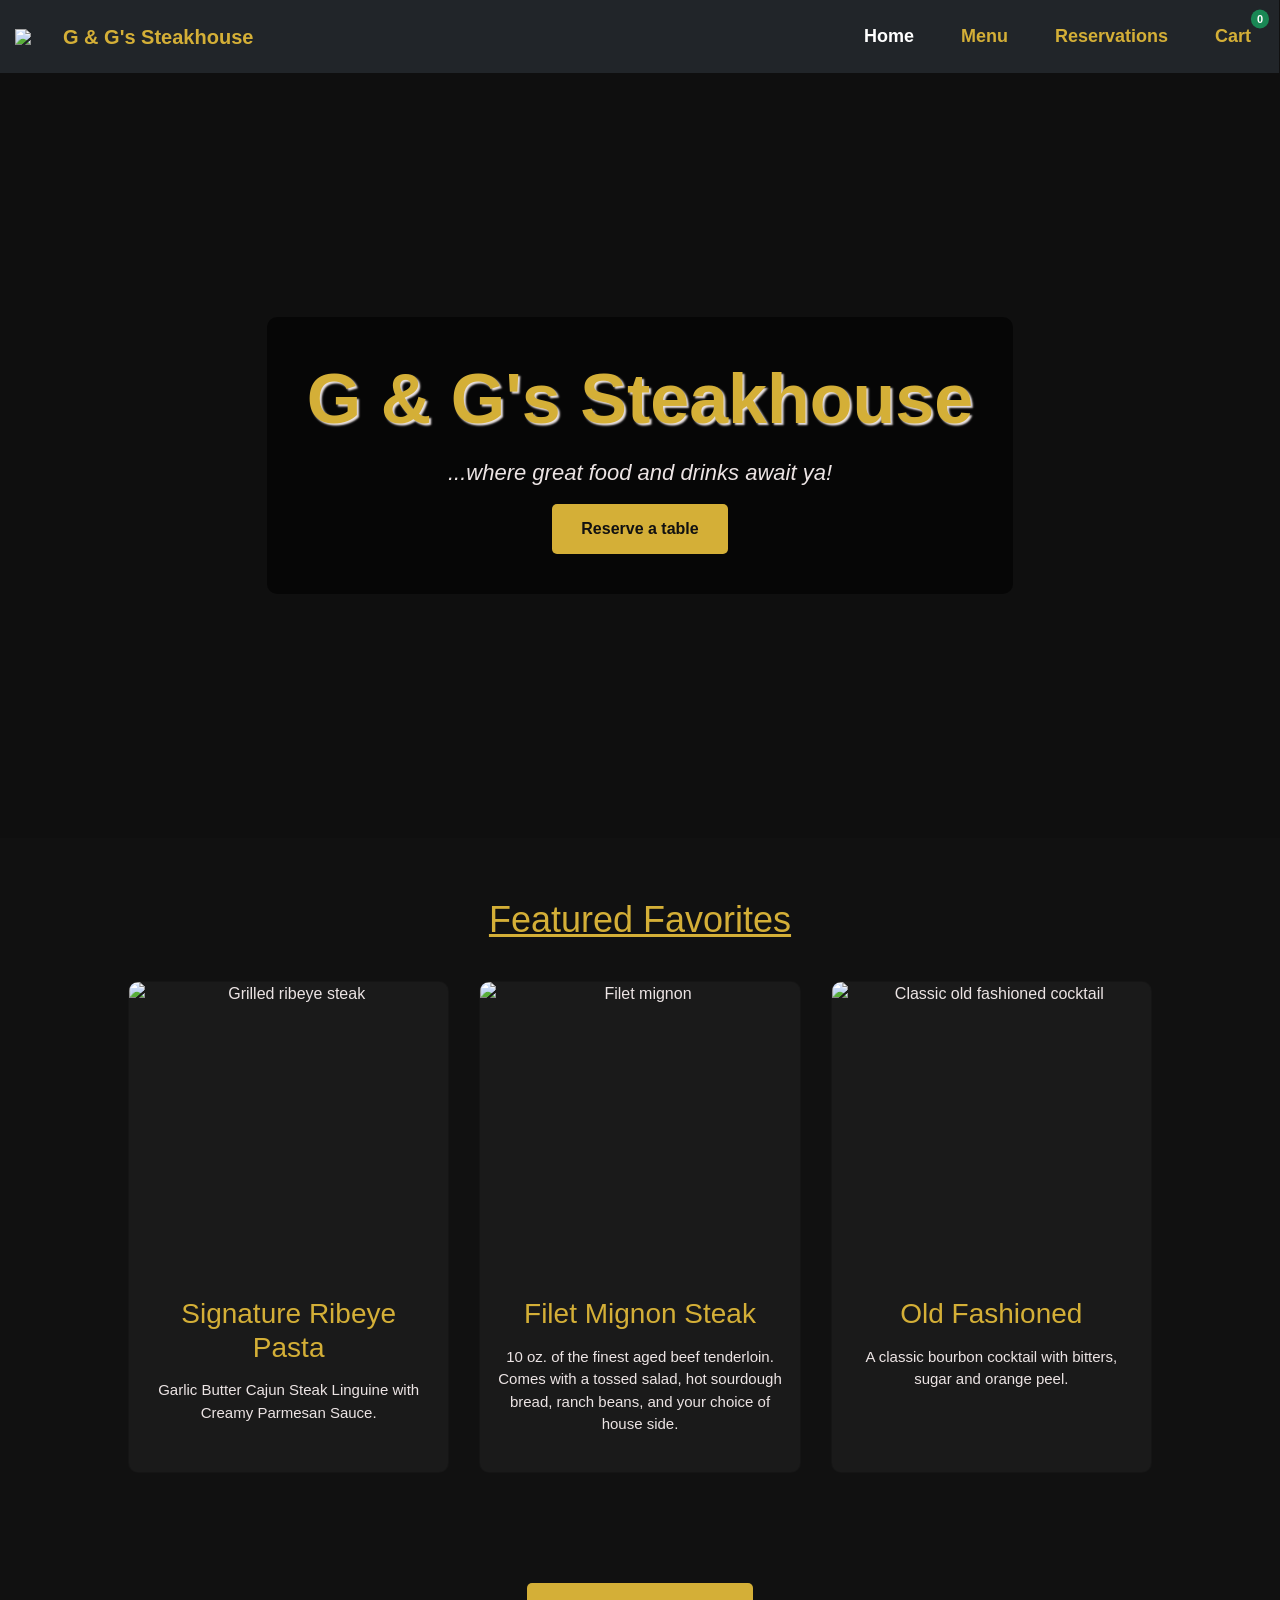
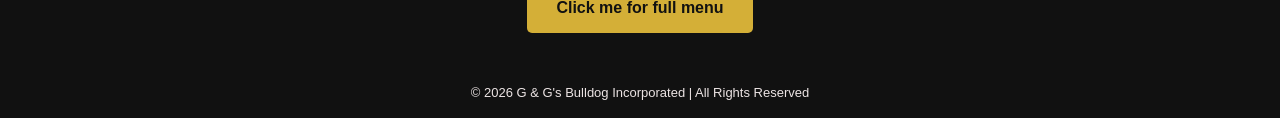
==== index.html @ 251321a4 "Add files via upload restaurant deployment" ====
<!doctype html>
<html lang="en">
<head>
    <meta charset="UTF-8">
    <meta name="viewport" content="width=device-width, initial-scale=1">
    <title>G & G's Steakhouse</title>
    <!--kit from Font Awesome-->
    <script src="https://kit.fontawesome.com/1e9c4867e3.js" crossorigin="anonymous"></script>
    <!--    external css link - Google fonts-->
    <link rel="preconnect" href="https://fonts.googleapis.com">
    <link rel="preconnect" href="https://fonts.gstatic.com" crossorigin>
    <link href="https://fonts.googleapis.com/css2?family=Google+Sans:ital,opsz,wght@0,17..18,400..700;1,17..18,400..700&display=swap" rel="stylesheet">
    <!-- BOOTSTRAP CSS CDN LINK  -->
    <link href="https://cdn.jsdelivr.net/npm/bootstrap@5.3.3/dist/css/bootstrap.min.css" rel="stylesheet">
    <link rel="stylesheet" href="styles.css">
</head>
<body>
<!-- NAVBAR SECTION - BOOTSTRAP UPDATE-->
<nav class="navbar navbar-expand-lg navbar-dark bg-dark sticky-top">
    <a class="navbar-brand d-flex align-items-center" href="index.html">
        <img src="images/logo-image.png" width="40" class="me-2">
        G & G's Steakhouse
    </a>
    <button class="navbar-toggler" type="button" data-bs-toggle="collapse" data-bs-target="#navMenu">
        <span class="navbar-toggler-icon"></span>
    </button>
    <div class="collapse navbar-collapse" id="navMenu">
        <ul class="navbar-nav  ms-auto justify-content-end w-100">
            <li class="nav-item">
                <!--USING FONT AWESOME ON HOME PAGE-->
                <a class="nav-link" href="index.html">
                    <i class="fas fa-home"></i>
                    Home</a>
            </li>
            <li class="nav-item">
                <a class="nav-link" href="menu.html">
                    <i class="fa fa-bars"></i>
                    Menu</a>
            </li>
            <li class="nav-item">
                <a class="nav-link" href="reservations.html">
                    <i class="fas fa-calendar-check"></i>
                    Reservations</a>
            </li>
            <li class="nav-item d-flex justify-content-start gap-2">
                <a class="nav-link position-relative" href="cart.html">
                    <i class="fas fa-shopping-cart"></i>
                    Cart
                    <span id="cart-count"
                          class="position-absolute top-0 start-100 translate-middle badge rounded-pill bg-success text-white">
                                0
                        </span>
                </a>
            </li>
        </ul>
    </div>
</nav>

<!-- HERO BANNER SECTION -->

<section class="hero">
    <video autoplay muted loop playsinline class="hero-video">
        <source src="./images/hero-video2.mp4" type="video/mp4">
    </video>
    <div class="hero-content">
        <h1>G & G's Steakhouse</h1>
        <p>...where great food and drinks await ya!</p>
        <a href="reservations.html" class="btn">Reserve a table</a>
    </div>
</section>

<!-- FEATURED FAVORITES MENU SNIPPET -->

<section class="featured">
    <h2>Featured Favorites</h2>
    <div class="card-container">
        <div class="card">
            <img src="images/signature_rib-eye-with-linguine.jpg" alt="Grilled ribeye steak">
            <h3>Signature Ribeye Pasta</h3>
            <p>Garlic Butter Cajun Steak Linguine with Creamy Parmesan Sauce.</p>
        </div>

        <div class="card">
            <img src="images/filet_mignon_steak.jpg" alt="Filet mignon">
            <h3>Filet Mignon Steak</h3>
            <p>10 oz. of the finest aged beef tenderloin. Comes with a tossed salad, hot sourdough bread, ranch beans, and your choice of house side.</p>
        </div>

        <div class="card">
            <img src="images/old-fashioned3.jpg" alt="Classic old fashioned cocktail">
            <h3>Old Fashioned</h3>
            <p>A classic bourbon cocktail with bitters, sugar and orange peel.</p>
        </div>

    </div>
</section>
<!-- FULL MENU LINK-->
<div class="full-menu-hero">
    <a href="menu.html" class="btn">Click me for full menu</a>
</div>

<!-- FOOTER SECTION TO DISPLAY COPYRIGHTS-->
<footer>
    <!--USING FONT AWESOME ON HOME PAGE-->
<!--    <i class="fa-solid fa-bone"></i>-->
    <p>© 2026 G & G's Bulldog Incorporated | All Rights Reserved</p>
</footer>
<!--BOOTSTRAP JAVASCRIPT-->
<script src="https://cdn.jsdelivr.net/npm/bootstrap@5.3.3/dist/js/bootstrap.bundle.min.js"></script>
<script src="script.js"></script>
</body>
</html>
---- styles.css ----
*{
    margin: 0;
    padding: 0;
    box-sizing: border-box;
}
/* COLOR THEMES USED THROUGHOUT DESIGN */
:root{
    --bg:#111; /*black background color*/
    --bn:#333; /*darkgreen banner color*/
    --txtgold:#d4af37; /*gold color for text*/
    --txtwhite:#ECE4E4FF; /*white color for text*/
    --drkgry:#1a1a1a; /*dark grey*/
    --bgbw:#DCB586FF; /*beige burley wood for light background */
}
body{
    margin:0;
    font-family:"Google Sans", sans-serif;/*USING GOOGLE FONT*/
    background-color: var(--bg);
    color: var(--txtwhite);
    background-image: url(images/matted-finish1.jpg);
    /*ensures background covers the entire viewport*/
    background-size:cover;
    background-repeat: no-repeat;
    background-position: center;
    display: flex;
    flex-direction: column;
}

/* USING FONT AWESOME ON HOME PAGE-AS A BULLDOG SIGNATURE ICON*/
.fa-bone{
    color: var(--txtgold);
    font-size: 50px;
    justify-content: flex-end;
    text-shadow: 5px 5px 0 white;
}

/*-------------------NAV BAR FOR ALL PAGES BEGIN-------------------*/
/* NAVBAR SECTION */
.navbar{
    display:flex;
    justify-content:space-between;
    font-family: "Google Sans", sans-serif;
    /*font-style: italic;*/
    font-weight: bold;
    font-size: x-large;
    align-items: center;
    background-color: var(--bn);
    padding:15px 15px;
    border-right: 5px;
    margin-right: 1px;
    /*position:sticky;*/
    z-index:1000;/*keeps navbar on top while scrolling up */
    top:0;
    color: var(--txtgold);
}
.logo{
    display:flex;
    align-items:center;
    color: var(--txtgold);
    font-weight:bold;
    font-size:20px;
}
.logo img{
    width:50px;
    margin-left: 1px;
    padding-left: 10px;
    /*padding: 1px 1px 1px 5px;*/
}

.me-2 img{
    width:50px;
    margin-left: 1px;
    padding-left: 10px;
}
.navbar-brand{
    color: var(--txtgold);
}
.navbar-nav{
    margin-right: 1px;
    padding-right: 1px;
    border-right:1px;
}

#navMenu{
    padding-right: 1px;
    margin-right: 1px;
}
.logo h2{
    margin-left: 15px;
    font-family: "Google Sans", sans-serif;
}
.nav-link{
    color:var(--txtgold);
    text-decoration:none;
    padding-right: 1px;
    margin-right: 1px;
    margin-left:30px;
    font-size:18px;
    position:relative;
    font-family: "Google Sans", sans-serif;
}
a{
    text-decoration: underline;
    color: var(--bg);
}
/* GOLD HOVER ANIMATION */
.nav-link::after{
    content:"";
    position:absolute;
    width:0;
    height:2px;
    left:0;
    bottom:-5px;
    background-color:var(--txtgold);
    color:var(--txtgold);
    font-family: 'Playfair Display', serif;
    transition:0.3s;
}
.nav-link:hover::after{
    width: 5vw;
}
/*-------------------NAV BAR FOR ALL PAGES END-------------------*/
/*--------------HOME PAGE BEGIN---------------*/
/* HERO SECTION */
.hero{
    height:85vh;
    max-width: 100%;
    /*background:url("images/image1_not_used.jpg") center/cover no-repeat;*/
    display:flex;
    align-items:center;
    justify-content:center;
    text-align:center;
}
.hero-content{
    background-color:rgba(0,0,0,0.6);
    padding:40px;
    border-radius:10px;
}
.hero h1{
    font-size:70px;
    font-weight: bolder;
    text-shadow: 2px 2px 2px var(--txtwhite);
    color: var(--txtgold);
    margin:0;
}
.hero p{
    font-size:22px;
    font-style: italic;
    margin:15px 0;
}
/* RESERVATION BUTTON */
.btn{
    display:inline-block;
    padding:12px 28px;
    background-color: var(--txtgold);
    color: var(--bg);
    text-decoration:none;
    font-weight:bold;
    border-radius:5px;
    transition:0.3s;
}
.btn:hover{
    background-color: var(--txtwhite);
    color: var(--bg);
}
/* FEATURED FAVORITES MENU SNIPPET */
.featured{
    padding:60px 10%;
    text-align:center;
}
.featured h2{
    color: var(--txtgold);
    font-size:36px;
    margin-bottom:40px;
    text-decoration: underline;
    text-decoration-color: var(--txtgold);
}
.full-menu-hero{
    height:150px;
    background:url("images/menu-hero-image2.jpg") center/cover no-repeat;
    display:flex;
    align-items:center;
    justify-content:center;
    text-align:center;
}
.full-menu-hero h1{
    background:rgba(0,0,0,0.6);
    padding:20px 40px;
    border-radius:20px;
    color: var(--txtgold);
    font-size:60px;
}
/*------HERO VIDEO BEGIN-------*/
/* HERO VIDEO BACKGROUND */
.hero {
    position: relative;
    height: 85vh;
    overflow: hidden;
}

/* VIDEO */
.hero-video {
    position: absolute;
    top: 50%;
    left: 50%;
    min-width: 100%;
    min-height: 100%;
    transform: translate(-50%, -50%);
    object-fit: cover;
    z-index: 0;
    animation: slowZoom 12s ease-in-out infinite alternate;
}
@keyframes slowZoom {
    from { transform: translate(-50%, -50%) scale(1); }
    to { transform: translate(-50%, -50%) scale(1.1); }
}

/* OVERLAY (darkens video for readability) */
.hero::before {
    content: "";
    position: absolute;
    inset: 0;
    background: rgba(0,0,0,0.1);
    z-index: 1;
}

/* TEXT CONTENT ON TOP */
.hero-content {
    position: relative;
    z-index: 2;
    text-align: center;
}


/*-------HERO VIDEO END-------*/
/* CARD LAYOUT */
.card-container{
    display:grid;
    grid-template-columns:repeat(3,1fr);
    gap:30px;
}
.card{
    background-color: var(--drkgry);
    border-radius:10px;
    overflow:hidden;
    transition:0.3s;
    color: var(--txtwhite);
}
.card img{
    width: 100%;
    height: 300px;
    object-fit: cover;
}
.card h3{
    color: var(--txtgold);
    margin:15px;
}
.card p{
    padding:0 15px 20px;
    font-size:15px;
}
.card:hover{
    transform:translateY(-8px);
    box-shadow:0 0 30px var(--txtgold);
}
/* RESPONSIVE */
@media(max-width:900px){
    .card-container{
        grid-template-columns:1fr;
    }
    .hero h1{
        font-size:40px;
    }
}
/*-------------------HOME PAGE END-------------------*/
/*-------------------MENU PAGE BEGIN-------------------*/
/* MENU HERO */
.menu-hero{
    height:300px;
    background:url("images/menu-hero-image8.jpg") center/cover no-repeat;
    display:flex;
    align-items:center;
    justify-content:center;
    text-align:center;
}
.menu-hero h1{
    background:rgba(0,0,0,0.6);
    padding:20px 40px;
    border-radius:8px;
    color: var(--txtgold);
    font-size:40px;
}
/* TWO COLUMN MENU LAYOUT */
/*.menu-wrapper{*/
/*    display: block;*/
/*    grid-template-columns:1fr;*/
/*    gap:30px;*/
/*    width:60vw;*/
/*    margin:auto;*/
/*    padding:40px 0;*/
/*}*/
.menu-description{
    border: 3px solid var(--bg);
    padding: 10px;
    margin: 15px;
    background-color: var(--bgbw);
    color: var(--bg);
    font-family: "Google Sans", sans-serif;/*USING GOOGLE FONT*/
}
#menu-container .row {
    display: flex;
    width: 100%;
    grid-template-columns:repeat(3,1fr);
    /*height:100%;*/
    object-fit: fill;
    /*border-radius:8px;*/
}
#menu-container .card {
    flex: 1;
    display: flex;
    width: 100%;
    flex-direction:column;
}
/*.card-container{*/
/*    display:grid;*/
/*    grid-template-columns:repeat(3,1fr);*/
/*    gap:30px;*/
/*}*/
/*.card-body {*/
/*    flex-grow: 1;*/
/*}*/
/* IMAGE WRAPPER (locks aspect ratio) */
.card-img-wrapper {
    display: flex;
    width: 100%;
    height: 400px;
    overflow: hidden;
    align-items: center;
    justify-content: center;
}

/* IMAGE INSIDE WRAPPER */
.card-img-wrapper img {
    display: flex;
    width: 100%;
    height: 400px;
    object-fit: cover;
    transition: transform 0.4s ease;
}

/* HOVER ZOOM EFFECT 🔥 */
.card:hover .card-img-wrapper img {
    transform: scale(1.08);
}
/*.h-100{*/
/*    width:100%;*/
/*    height:150px;*/
/*    object-fit: cover;*/
/*    border-radius:8px;*/
/*}*/
/*#menu-container .card {*/
/*    flex: 1;*/
/*    width:100%;*/
/*    height:100%;*/
/*    object-fit: cover;*/
/*    !*border-radius:8px;*!*/
/*    !*grid-template-columns:1fr;*!*/
/*}*/
.menu-filter{
    margin:5px;
    flex: 1;
    display: grid;
    width: 100%;
    flex-direction:column;
}
/*.price{*/
/*    color: var(--txtgold);*/
/*    font-weight: bold;*/
/*    font-size: 1.1rem;*/
/*}*/
/* PLACEMENT OF SEARCH MENU BAR AND MENU CATEGORY DROPDOWN */
/*.col-md-6{!*search menu items*!*/
/*    width: 25vw;*/
/*    margin: 1px;*/
/*    padding: 6px 0 6px 12px;*/
/*    display: inline-flex;*/
/*}*/
/*.text-center{!*drop down*!*/
/*    width: 45vw;*/
/*    */
/*}*/

.mb-3:after{
    transform: translateY(-8px);
    transition:0.2s;
    box-shadow: 0 0 20px var(--txtgold);
}

/*GOLD GLOW HOVER EFFECT ON FULL MENU CARDS, DIFFERENT FROM HOMEPAGE FEATURED MENU CARDS*/
.h-100:hover{
    transform: translateY(-8px);
    transition:0.2s;
    box-shadow: 0 0 20px var(--txtgold);
    /*box-shadow-color: var(--txtgold);*/
}
.card-title{
    color: var(--txtgold);/*TITLE OF FULL MENU CARDS */
}
.badge{
    color: var(--txtgold);/*MEAL CATEGORY OF FULL MENU CARDS */
    font-size: medium;
}
/*---------ENHANCING FEEL FOR FILTER BAR FOR DROPDOWN AND SEARCH ITEMS---------*/
/* FILTER BAR GLASS EFFECT */
.filter-bar {
    background: rgba(255, 255, 255, 0.05);
    backdrop-filter: blur(10px);
    border-radius: 12px;
    border: 1px solid rgba(255,255,255,0.1);
    box-shadow: 0 8px 25px rgba(0,0,0,0.4);
    width: 60vw;
}

/* INPUT + SELECT CONSISTENCY */
.filter-bar .form-control,
.filter-bar .form-select {
    height: 50px;
    width: 25vw;
    border-radius: 8px;
    border: 0;
}

/* SEARCH ICON INSIDE INPUT */
.search-icon {
    position: absolute;
    top: 50%;
    left: 15px;
    transform: translateY(-50%);
    color: gray;
    font-size: 16px;
    pointer-events: none;
}

/*PLACEHOLDER FORMATTING*/
::placeholder {
    color: #aaa;
    font-style: italic;
}
/* HOVER EFFECT */
.filter-bar:hover {
    box-shadow: 0 10px 30px rgba(212,175,55,0.3);
    transition: 0.3s;
}

.filter-bar {
    opacity: 0;
    transform: translateY(-10px);
    animation: slideDown 0.6s ease forwards;
}

@keyframes slideDown {
    to {
        opacity: 1;
        transform: translateY(0);
    }
}

.form-control:focus,
.form-select:focus {
    border-color: var(--txtgold);
    box-shadow: 0 0 8px var(--txtgold);
    transition: 0.2s;
}

/*---------END OF UPDATES FOR FILTER BAR--------------------------------------*/
/* FOOD IMAGES */
/*.food-img{*/
/*    width:100%;*/
/*    height:150px;*/
/*    object-fit: cover;*/
/*    border-radius:8px;*/
/*    display: block;*/
/*}*/
/* FORCE CONSISTENT MENU IMAGE SIZE */
/*.card-img-top{*/
/*    !*height: 100%;*!*/
/*    width: 100%;*/
/*    height: 220px;*/
/*    object-fit: cover;*/
/*    display: block;*/
/*}*/
/*.card-body{*/
/*    !*height: 100%;*!*/
/*    width: 100%;*/
/*    height: 220px;*/
/*    object-fit: cover;*/
/*    display: grid;*/
/*}*/
/*.h-100 {*/
/*    width: 100%;*/
/*    height: 220px;*/
/*    object-fit:cover;*/
/*    display: flex;*/
/*}*/
/* SECTION DIVIDERS */
.section{
    background-color:var(--bg);
    color:var(--txtgold);
    font-weight:bold;
    text-transform:uppercase;
}
.section td{
    padding:12px;
    text-align:center;
}

/* RESPONSIVE DESIGN */
@media(max-width:900px){
    .menu-wrapper{
        grid-template-columns:1fr;
    }
    th:nth-child(3),
    td:nth-child(3){/* USING ZEBRA STRIPING */
        display:none;
    }
    header{
        font-size:32px;
    }
}

/*----------------ADDING_TO_CART_ANIMATION------------*/
.fly {
    position: fixed;
    z-index: 9999;
    transition: all 0.8s ease-in-out;
    pointer-events: none;
    border-radius: 50%;
}

/*------------SMOOTH FADE-IN MENU ANIMATION-----------*/
.fade-in {
    opacity: 0;
    transform: translateY(10px);
    animation: fadeIn 0.5s forwards;
}

@keyframes fadeIn {
    to {
        opacity: 1;
        transform: translateY(0);
    }
}
/*-----------ADDING HOVER EFFECT TO ADD_TO_CART FEATURE------*/
.add-to-cart:hover {
    transform: scale(1.05);
    transition: 0.2s;
}
/*-------------------MENU PAGE END-------------------*/
/*-------------RESERVATIONS PAGE BEGIN--------------------*/
/* RESERVATION HERO */
.reservation-hero{
    height:300px;
    background:url("images/reservation-image.jpg") center/cover no-repeat;
    display:flex;
    align-items:center;
    justify-content:center;
    text-align:center;
}
.reservation-hero h1{
    background:rgba(0,0,0,0.6);
    padding:20px 40px;
    border-radius:8px;
    color: var(--txtgold);
    font-size:40px;
}
#request-only{
    border: 3px solid var(--bg);
    padding: 10px;
    margin: 15px;
    background-color: var(--bgbw);
    color: var(--bg);
    font-family:"Google Sans", sans-serif;/*GOOGLE FONT*/
}
/*RESIZING ALERT SUCCESS CAPTION*/

.alert{
    width:25vw;
    align-content: center;
    align-items: center;
    justify-content: center;
    justify-self: center;
}

/* RESERVATION FORM */
form{
    /*background-color: var(--drkgry);*/
    padding:30px;
    border-radius:10px;
}
/* TWO COLUMN LAYOUT */
.form-grid{
    display:table;
    grid-template-columns:1fr 1fr;
    gap:20px;
    width:25vw;
    margin:auto;
    justify-content: center;
}
.full-width{
    grid-column:1 / span 2;
}
label{
    color:var(--txtwhite);
    font-weight: bolder;
    font-size: large;
    display:block;
    margin-bottom:5px;
}
input{
    align-content: space-evenly;
}
::placeholder{
    color:#999;
    font-style:italic;
    opacity:1;/*consistency across browsers*/
}
#id{
    color:var(--txtgold);
    text-align-all: left;
}
input, select, textarea{
    width: 100%;
    padding:10px;
    border-radius:5px;
    border:1px solid #444;
    background-color:var(--drkgry);
    color:var(--txtwhite);
    font-weight: lighter;
}
/* GOLD FOCUS ANIMATION */
input:focus, select:focus, textarea:focus{
    outline:none;
    border:1px solid var(--txtgold);
    box-shadow:0 0 6px var(--txtgold);
}
/* FIELDSET */
fieldset{
    border:1px solid var(--drkgry);
    font-weight: lighter;
    padding:15px;
    margin-top:10px;
    color:var(--txtwhite);
}
legend{
    border:0 solid var(--drkgry);
    font-weight: bold;
    font-size: larger;
    /*text-emphasis-color: #d4af37;*/
    color:var(--txtwhite);
    display: grid;
    text-align: center; /*SEATING PREFERENCE CENTERED*/
    font-family:"Google Sans", sans-serif
}
input[type="date"]::-webkit-calendar-picker-indicator,
input[type="time"]::-webkit-calendar-picker-indicator,
input[type="datetime-local"]::-webkit-calendar-picker-indicator {
    filter: invert(1); /* Inverts the default dark icon to white */
}
#radio1, #radio2, #radio3{
    display: inline-block;
    width: fit-content;
    justify-content: left;
    align-content: center;
}
.radio-group{
    display: inline-flex;
    align-content: space-evenly;
    justify-content: center;
    width: 100%;
}
input[type="radio"], label {
    display: inline-block; /* Forces elements to sit side-by-side */
    margin-right: 15px; /* Optional: Adds space between options */
    justify-content: space-between;
}
.newsletter{
    margin-top:20px;
    display:flex;
    gap:10px;
    /*justify-self: center;*/
    /*padding-left:0.1vw;
    margin-left:0.1vw;*/
}
input[type="checkbox"],label[for="myCheckbox"]{
    display:flex;
    /*justify-self: center;*/
}
.newsletter label{
    white-space: nowrap;
    padding-right: 5vw;
    margin-right: 5vw;
    order: 2;
}
.newsletter input{
    width: 3vw;
    padding-right:0;
    margin-right: 0;
    order: 1;
}
/* BUTTONS */
.buttons{
    margin-top:20px;
    justify-self: center;
}
button{
    padding:12px 25px;
    border:none;
    border-radius:5px;
    font-weight:bold;
    margin-right:10px;
    cursor:pointer;
}
.submit-btn{
    background:var(--txtgold);
    color:var(--bg);
}
.reset-btn{
    background:#555;
    color:var(--txtwhite);
}
button:hover{
    opacity:0.9;
}
/* RESPONSIVE */
@media(max-width:800px) {
    .form-grid {
        grid-template-columns:1fr 1fr;
    }
    .full-width {
        grid-column: 1;
    }
}
/*-------------RESERVATIONS PAGE END--------------------*/
/*--------------FOOTER SECTION-------------------------*/
footer{
    text-align: center;
    font-size: small;
    position: sticky;
}

/*--------------CART HTML PAGE BEGIN-------------------*/
#cart-container,ul{/*centering cart page items*/
   justify-self: center;
    width: 30vw;
}
.container,h2{/*centering cart page items*/
    justify-items: center;
}
#cart-container,h4{
    justify-items: center;
}
#cart-container,p{
    justify-items: center;
}

/* CART HERO */
.cart-hero {
    height: 300px;
    background: url("images/big-game-day-hero.jpg") center/cover no-repeat;
    display: flex;
    align-items: center;
    justify-content: center;
    text-align: center;
}

.cart-hero h1 {
    background: rgba(0,0,0,0.6);
    padding: 15px 30px;
    border-radius: 8px;
    color: var(--txtgold);
    font-size: 40px;
    margin-bottom: 10px;
}

.cart-hero p {
    color: var(--txtwhite);
    font-style: italic;
}
/* MAIN CONTENT WRAPPER */
.cart-page {
    display: flex;
    flex-direction: column;
    min-height: 100vh;
}

.cart-page .main-content {
    flex: 1;
    height: 100%;
}
.modal-body{
    color: var(--bg);
}
.table {
    border-radius: 8px;
    overflow: hidden;
}

.table th {
    color: var(--txtgold);
    text-transform: uppercase;
    letter-spacing: 1px;
}

.table td {
    vertical-align: middle;
}

#cart-count{
    font-size: 11px;
    padding: 4px 6px;
    margin: 4px 1px;
    position: relative;
}
/*.thead-class{*/
/*    align-content: center;*/
/*    display: grid;*/
/*    justify-content: space-between;*/
/*}*/
/*--------------CART HTML PAGE END---------------------*/
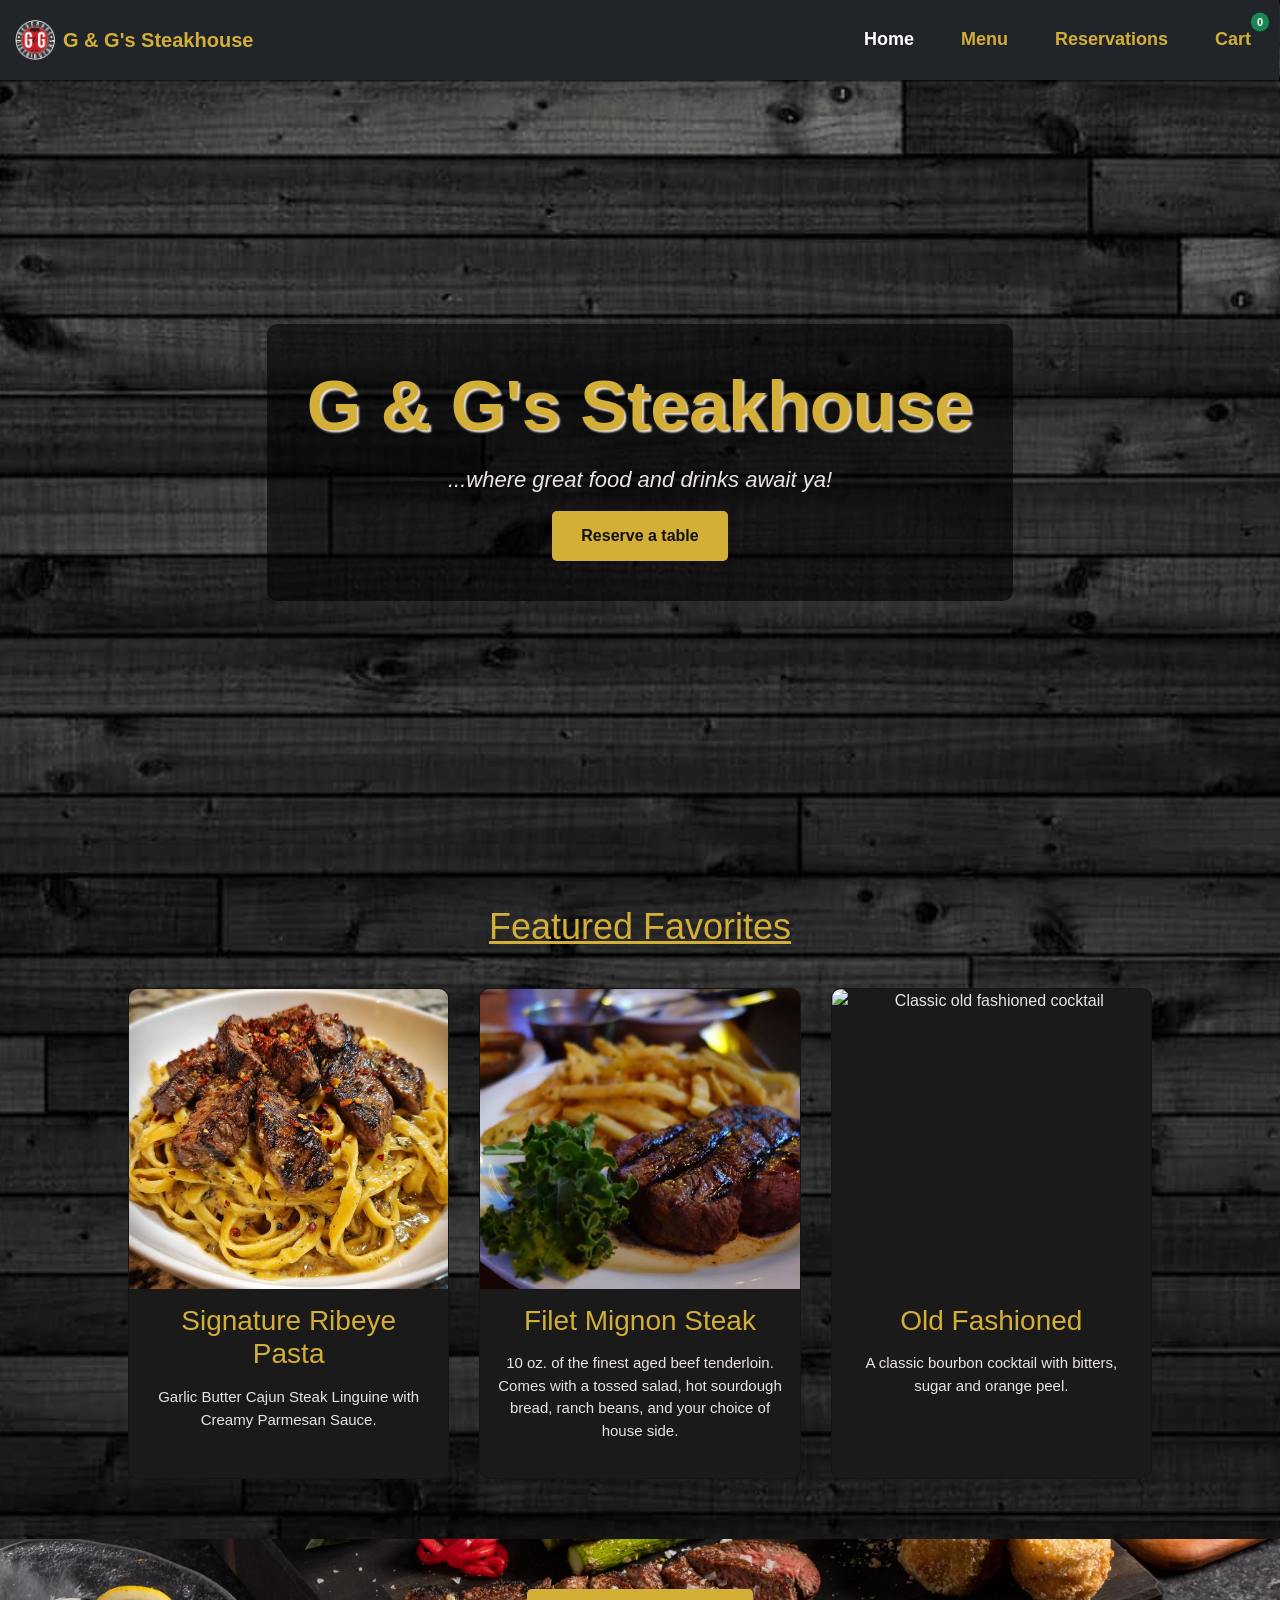
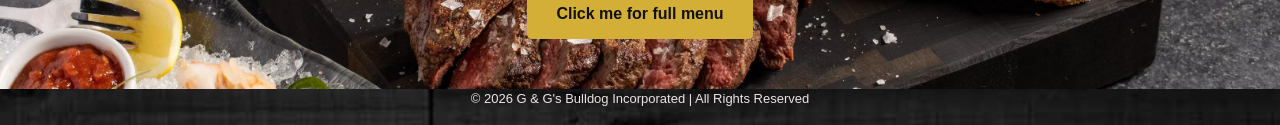
==== commit bd56b864: "Update index.html" ====
--- a/index.html
+++ b/index.html
@@ -60,7 +60,7 @@
 
 <section class="hero">
     <video autoplay muted loop playsinline class="hero-video">
-        <source src="./images/hero-video2.mp4" type="video/mp4">
+        <source src="./hero-video2.mp4" type="video/mp4">
     </video>
     <div class="hero-content">
         <h1>G & G's Steakhouse</h1>
@@ -109,4 +109,4 @@
 <script src="https://cdn.jsdelivr.net/npm/bootstrap@5.3.3/dist/js/bootstrap.bundle.min.js"></script>
 <script src="script.js"></script>
 </body>
-</html>+</html>
